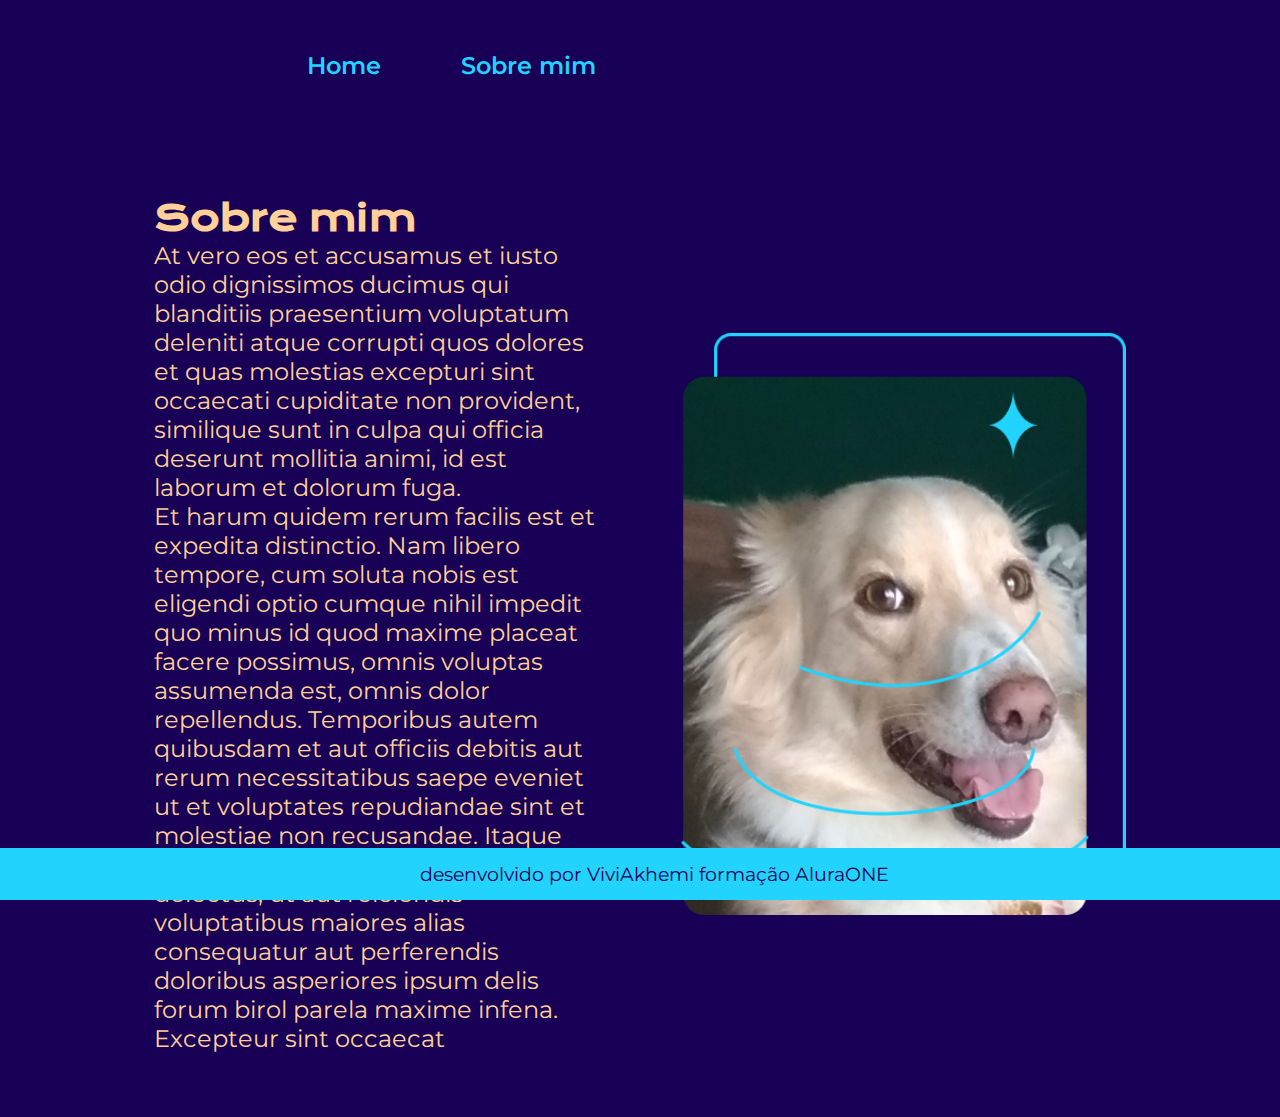
==== about.html @ 4b5bfb97 "Add files via upload" ====
<!DOCTYPE html>
<html lang="pt-br">
<head>
    <meta charset="UTF-8">
    <meta name="viewport" content="width=device-width, initial-scale=1.0">
    <title>Sobre mim</title>
    <link rel="stylesheet" href="./styles/desafio2.css">
</head>
<body>
    <header class="cabecalho">
        <nav class="cabecalho__menu">
            <a class="cabecalho__menu__link" href="index.html">Home</a>
            <a class="cabecalho__menu__link" href="about.html">Sobre mim</a>
        </nav>
    </header>
    <main class="apresentacao">
        <section class="apresentacao__conteudo">
            <h1 class="apresentacao__conteudo__titulo">
                Sobre mim
            </h1>
            <p class="apresentacao__conteudo__texto">
                At vero eos et accusamus et iusto odio dignissimos ducimus qui blanditiis praesentium voluptatum deleniti atque corrupti quos dolores et quas molestias excepturi sint occaecati cupiditate non provident, similique sunt in culpa qui officia deserunt mollitia animi, id est laborum et dolorum fuga.
            </p>
            <p class="apresentacao__conteudo__texto">
                Et harum quidem rerum facilis est et expedita distinctio. Nam libero tempore, cum soluta nobis est eligendi optio cumque nihil impedit quo minus id quod maxime placeat facere possimus, omnis voluptas assumenda est, omnis dolor repellendus. Temporibus autem quibusdam et aut officiis debitis aut rerum necessitatibus saepe eveniet ut et voluptates repudiandae sint et molestiae non recusandae. Itaque earum rerum hic tenetur a sapiente delectus, ut aut reiciendis voluptatibus maiores alias consequatur aut perferendis doloribus asperiores ipsum delis forum birol parela maxime infena. Excepteur sint occaecat 
            </p>
        </section>
        <img class= "apresentacao__imagem" src="./assets/Rex.photo.png" alt="Foto da Joana Santos programando">
    </main>
    <footer class="rodape">
        <p>desenvolvido por ViviAkhemi formação AluraONE</p>
    </footer>
</body>
</html>
---- styles/desafio2.css ----
@import url('https://fonts.googleapis.com/css2?family=Krona+One&family=Montserrat:wght@400;600&display=swap');
:root {
    --cor-primaria: #170055;
    --cor-secundaria: #ffd099;
    --cor-terciaria: #22d4fd;
    --cor-hover: fuchsia;
    
    --fonte-primaria: 'Krona One', sans-serif;
    --fonte-secundaria: 'Montserrat', sans-serif;
}
    
* {
    margin: 0;
    padding: 0;
}
body {
    box-sizing: border-box;
    background-color: var(--cor-primaria);
    color: var(--cor-secundaria);
}
main {
    position: relative;
    padding-bottom: 100px; 
    /* altura do rodapé */

}
.cabecalho {
    padding: 4% 24%;
}
.cabecalho__menu {
    display: flex;
    gap: 80px;  
}
.cabecalho__menu__link {
    color: var(--cor-terciaria);
    text-decoration: none;
    font-family: var(--fonte-secundaria);
    font-size: 1.5rem;
    font-weight: 600;
}
.cabecalho__menu__link:hover {
    color: var(--cor-hover);
}
.apresentacao {
    padding: 5% 12%;
    display: flex;
    align-items: center;
    justify-content: space-between;
    gap: 82px;
}

.apresentacao__conteudo {
    width: 50%;
    display: flex;
    flex-direction: column;
}
.apresentacao__conteudo__titulo {
    font-size: 2.25rem;
    font-family: var(--fonte-primaria);
}
.nome {
    color: var(--cor-hover);
}
.nome:hover {
    color: var(--cor-terciaria);
}
.apresentacao__conteudo__texto {
    font-size: 1.5rem;
    font-family: var(--fonte-secundaria);
}
.apresentacao__links__subtitulo {
    font-family: var(--fonte-primaria);
    font-size: 1.5rem;
}
.apresentacao__links {
    display: flex;
    flex-direction: column;
    align-items: center;
    gap: 32px;
    padding-top: 15%;
}
.apresentacao__links__link {
    display: flex;
    justify-content: center;
    gap: 16px;
    align-items: center;
    width: 50%;
    border: 2px solid var(--cor-terciaria);    
    border-radius: 15%;
    padding: 21.5px;
    color: var(--cor-secundaria);
    font-family: var(--fonte-secundaria);
    font-size: 1.5rem;
    font-weight: 600;
    text-decoration: none;
       
}
.apresentacao__links__link:hover {
    border: 5px solid #0000ff;
    background-color: var(--cor-hover);
}
.apresentacao__imagem {
    width: 50%;
}
.rodape {
    padding: 14px;
    color: var(--cor-primaria);
    background-color: var(--cor-terciaria);
    text-align: center;
    font-family: var(--fonte-secundaria);
    font-size: 1.2rem;
    font-weight: 400;
    width: 100%;
    position: fixed;
    bottom: 0;
}
@media (max-width: 1023px) {
    .apresentacao {
        flex-direction: column-reverse;
}
    .cabecalho {
        padding: 8%;
    }
    .cabecalho__menu {
        justify-content: center;
    }
}
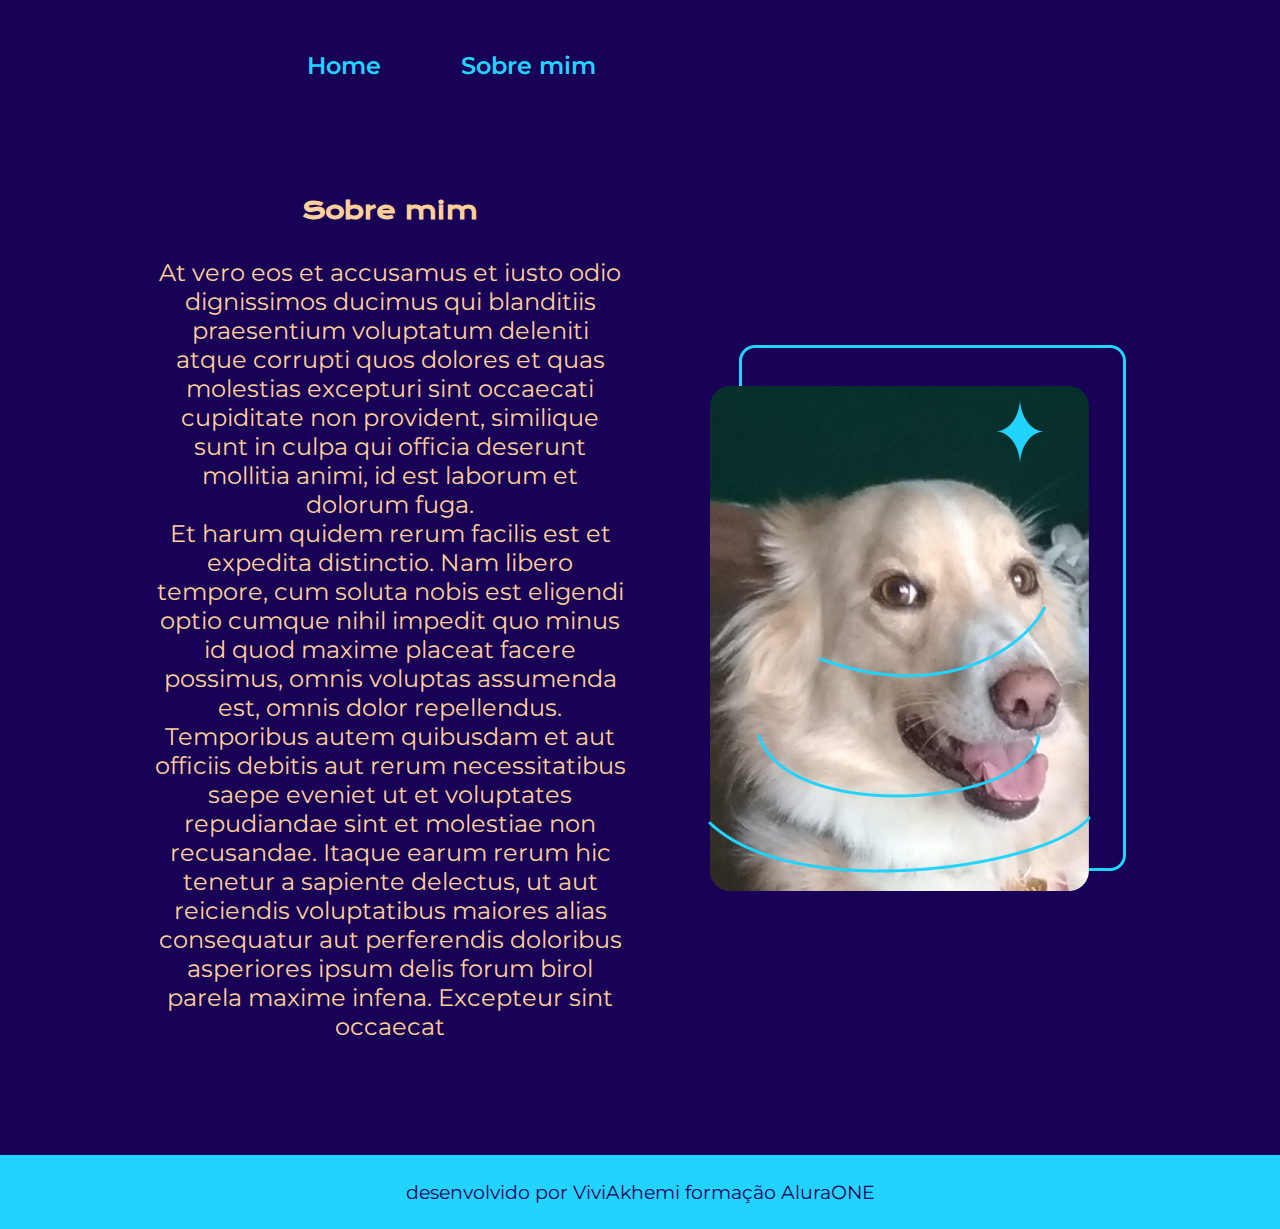
==== commit 62764893: "Update about.html" ====
--- a/about.html
+++ b/about.html
@@ -25,10 +25,10 @@
                 Et harum quidem rerum facilis est et expedita distinctio. Nam libero tempore, cum soluta nobis est eligendi optio cumque nihil impedit quo minus id quod maxime placeat facere possimus, omnis voluptas assumenda est, omnis dolor repellendus. Temporibus autem quibusdam et aut officiis debitis aut rerum necessitatibus saepe eveniet ut et voluptates repudiandae sint et molestiae non recusandae. Itaque earum rerum hic tenetur a sapiente delectus, ut aut reiciendis voluptatibus maiores alias consequatur aut perferendis doloribus asperiores ipsum delis forum birol parela maxime infena. Excepteur sint occaecat 
             </p>
         </section>
-        <img class= "apresentacao__imagem" src="./assets/Rex.photo.png" alt="Foto da Joana Santos programando">
+        <img class= "apresentacao__imagem" src="./assets/Rex.photo.png" alt="Foto do Rex">
     </main>
     <footer class="rodape">
         <p>desenvolvido por ViviAkhemi formação AluraONE</p>
     </footer>
 </body>
-</html>+</html>
--- a/styles/desafio2.css
+++ b/styles/desafio2.css
@@ -50,13 +50,14 @@
 }
 
 .apresentacao__conteudo {
-    width: 50%;
     display: flex;
     flex-direction: column;
+    text-align: center;
 }
 .apresentacao__conteudo__titulo {
-    font-size: 2.25rem;
+    font-size: 1.5rem;
     font-family: var(--fonte-primaria);
+    margin-bottom: 2rem;
 }
 .nome {
     color: var(--cor-hover);
@@ -80,20 +81,22 @@
     padding-top: 15%;
 }
 .apresentacao__links__link {
-    display: flex;
-    justify-content: center;
-    gap: 16px;
+    display: grid;
+    grid-template-columns: auto 1fr;
     align-items: center;
-    width: 50%;
+    text-wrap: nowrap;
+    padding: 18px ;
     border: 2px solid var(--cor-terciaria);    
     border-radius: 15%;
-    padding: 21.5px;
     color: var(--cor-secundaria);
     font-family: var(--fonte-secundaria);
     font-size: 1.5rem;
     font-weight: 600;
     text-decoration: none;
-       
+    width: 290px;
+}
+.apresentacao__links__link img {
+    max-width: 50px;
 }
 .apresentacao__links__link:hover {
     border: 5px solid #0000ff;
@@ -103,7 +106,8 @@
     width: 50%;
 }
 .rodape {
-    padding: 14px;
+    margin-top: 50px;
+    padding: 25px 0;
     color: var(--cor-primaria);
     background-color: var(--cor-terciaria);
     text-align: center;
@@ -111,8 +115,6 @@
     font-size: 1.2rem;
     font-weight: 400;
     width: 100%;
-    position: fixed;
-    bottom: 0;
 }
 @media (max-width: 1023px) {
     .apresentacao {
@@ -124,4 +126,7 @@
     .cabecalho__menu {
         justify-content: center;
     }
-}+    .rex {
+        width: 400px;
+        heigth: 522.5px;
+}
